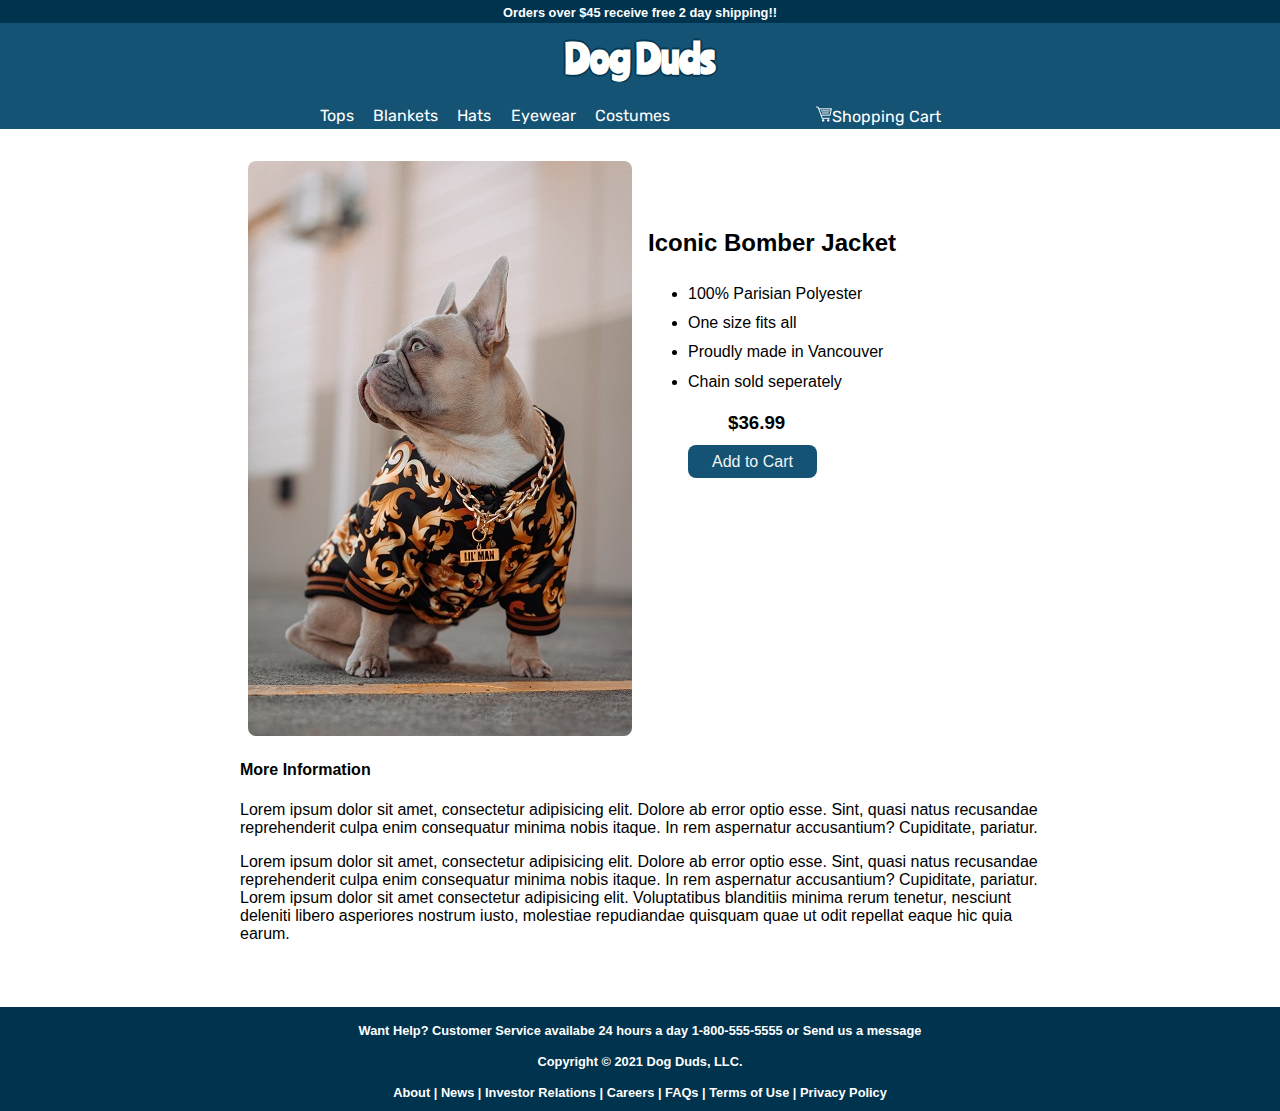
==== bomber.html @ 18c5a24c "adding 'tops' product listing page, 'bomber' product description page with css updates" ====
<!DOCTYPE html>
<html lang="en">
<head>
    <meta charset="UTF-8">
    <meta http-equiv="X-UA-Compatible" content="IE=edge">
    <meta name="viewport" content="width=device-width, initial-scale=1.0">
    <title>Dog Duds - Hound Apparel</title>
    <link rel="stylesheet" type="text/css" href="style.css">
    <link rel="preconnect" href="https://fonts.googleapis.com">
    <link rel="preconnect" href="https://fonts.gstatic.com" crossorigin>
    <link rel="preconnect" href="https://fonts.googleapis.com">
    <link rel="preconnect" href="https://fonts.gstatic.com" crossorigin>
    <link href="https://fonts.googleapis.com/css2?family=Ranchers&family=
    Rubik:wght@400;500;700&display=swap" rel="stylesheet"> 

</head>


<body>

  <div class="site-wrapper">

    <div class="banner sticky">
        Orders over $45 receive free 2 day shipping!!
    </div>

    <div class="ranchers-logo logo-container"><a href="index.html">Dog Duds</a></div>

    <nav>
      <ul class="nav-container">
          <li class="rubik"><a href="tops.html">Tops</a></li>
          <li class="rubik"><a href="tops.html">Blankets</a></li>
          <li class="rubik"><a href="tops.html">Hats</a></li>
          <li class="rubik"><a href="tops.html">Eyewear</a></li>
          <li class="rubik"><a href="tops.html">Costumes</a></li>
          <li class="rubik nav-float-right"><a href=""><img src="./img/cart-2-16.png">Shopping Cart</a></li>
      </ul>
    </nav>


    <div class="product-container">
      <div class="product-grid">
   
        <div id="product-image"><img class="product-image-contain" src="./img/card3.jpg"></div>
        <div id="product-specs">
          <h2 class="product-title">Iconic Bomber Jacket</h3>
          <ul>
            <li id="product-list">100% Parisian Polyester</li>
            <li id="product-list">One size fits all</li>
            <li id="product-list">Proudly made in Vancouver</li>
            <li id="product-list">Chain sold seperately</li>
          </ul>
          <h3 class="price">$36.99</h3>
          <a href=""><span class="add-to-cart">Add to Cart</span></a>
        </div>
        <div id="product-description">
          <h4>More Information</h4>
          <p>
            Lorem ipsum dolor sit amet, consectetur adipisicing elit. Dolore ab error optio esse. Sint, 
            quasi natus recusandae reprehenderit culpa enim consequatur minima nobis itaque. In rem aspernatur accusantium? Cupiditate, pariatur.
          </p>
          <p>
            Lorem ipsum dolor sit amet, consectetur adipisicing elit. Dolore ab error optio esse. Sint, 
            quasi natus recusandae reprehenderit culpa enim consequatur minima nobis itaque. In rem aspernatur accusantium? Cupiditate, pariatur.
            Lorem ipsum dolor sit amet consectetur adipisicing elit. Voluptatibus blanditiis minima rerum tenetur, nesciunt 
            deleniti libero asperiores nostrum iusto, molestiae repudiandae quisquam quae ut odit repellat eaque hic quia earum.
          </p>
        </div>
      </div>
    </div>  

 




  <footer> 
      <div class="foot-object">
          Want Help? Customer Service availabe 24 hours a day 1-800-555-5555 or  <a href=""> Send us a message</a>
      </div>
      <div class="foot-object">
          Copyright © 2021 Dog Duds, LLC.
      </div>
      <div class="foot-object">
          <a href="">About</a> | <a href="">News</a> | <a href="">Investor Relations</a> | <a href="">Careers</a> | <a href="">FAQs</a> | <a href="">Terms of Use</a> | <a href="">Privacy Policy</a>
      </div>
  </footer>

 
</body>
</html>
---- style.css ----
body {
    margin: auto;
    font-family: Arial, sans-serif;
}

.site-wrapper {
    display: grid;
    /* border: solid 2px red; */
}

.sticky {
    position: fixed;
    top: 0;
    width: 100%;
    z-index: 10;
    }

.banner {
    display: flex;
    list-style: none;
    font-size: 0.8rem;
    font-weight: 600;
    justify-content: center;
    background-color: #00334E;
    color: white;
    padding: .3rem 0rem .2rem;
}






/* -------------------------------------
Navigation Section
------------------------------------- */


.logo-container {
    display: flex;
    background-color: #145374;
    /* font-size: 1.1rem; */
    padding-top: 2rem;
    justify-content: center;
}

.ranchers-logo {
    font-family: 'Ranchers', cursive;
    font-size: 2.5rem;
    font-weight: 700;
    text-shadow: #00334E 2px 0 5px;
    text-shadow: 2px 0 0 rgba(0, 51, 78, 0.8), 0 -2px 0 rgba(0, 51, 78, 0.8), 0 2px 0 rgba(0, 51, 78, 0.8), -2px 0 0 rgba(0, 51, 78, 0.8);
}

.rubik {
    font-family: 'Rubik', sans-serif;
}

.nav-container {
    display: flex;
    list-style: none;
    background-color: #145374;
    padding: 1rem 25% 0rem 25%;
    justify-content: center;
    margin: auto;
}

.nav-container:hover {
    transition: .5s;
    box-shadow: 0px 8px 10px #0000006b;
}

.nav-float-right {
    margin-left: auto;
    margin-right: 0rem;
}

li {
    padding: 0.5rem 3% 0.2rem 0%;
    font-size: 1.0rem;
}

a {
    color: #fffffe;
    text-decoration: none;
}

a:hover {
    color: #d6d6d6;
}


.main {
    font-family:Arial;
    width:500px;
    display:block;
    margin:0 auto;
    }



/* -------------------------------------
Hero Section
------------------------------------- */

.grid-center-center {
    display: grid;
    position: relative;
    place-items: center; 
    text-align: center;
    padding-top: 1rem;
}

.hero-wrapper {
    border: solid 1px rgba(0, 0, 0, 0.445);
    background-color: rgba(255, 255, 255, 0.63);
    box-shadow: 3px 3px 2px #00000046;
    padding: 0rem;
    border-radius: 8px;
    display: flex;
    width: 40%;
}

.hero-cover {
    object-fit: contain;
    max-width: 1200px;
}

.hero-cover-text {
    position: absolute;
    top: 30%;
    left: 50%;
    width: 20rem;
    transform: translate(-50%, -50%);
    padding: 1.5rem 0.5rem .2rem 0.5rem;
    background-color: rgba(255, 255, 255, 0.767);
    box-shadow: 10px 10px 8px #0000006b;
    font-size: 2rem;
    color: #000000;
    border: #000000 1px solid;
    border-radius: 6px;
    text-align: center;
    justify-content: center;
}





/* -------------------------------------
Card Section
------------------------------------- */

.sub-title {
    font-size:1.7rem;
    font-weight: 600;
    padding-top: 2rem;
    text-align: center;
}


.card-container {
    display: flex;
    list-style: none;
    /* background-color: #145374; */
    /* margin: 10rem; */
    /* justify-content: center; */
    margin: auto;
    padding-top: 1rem;
    width: 70%;
}

.cards-list {
z-index: 0;
width: 100%;
display: flex;
justify-content: space-around;
flex-wrap: wrap;
}

.card {
margin-top: 20px;
margin-bottom: 20px;
margin-right: clamp(15px, 5%, 25px);
margin-left: clamp(15px, 5%, 25px);
width: 200px;
height: 250px;
border-radius: 40px;
box-shadow: 5px 5px 30px 7px rgba(0,0,0,0.25), -5px -5px 30px 7px rgba(0,0,0,0.22);
cursor: pointer;
transition: 0.4s;
/* border: solid rgba(0, 0, 0, 0.363) 1px; */
}

.card .card_image {
width: inherit;
height: inherit;
border-radius: 40px;
}

.card .card_image img {
width: inherit;
height: inherit;
border-radius: 40px;
object-fit: cover;
/* border: solid rgba(155, 155, 155, 0.164) 1px; */
}

.card:hover .card_image img {
width: inherit;
height: 80%;
border-radius: 40px 40px 0px 0px;
object-fit: cover;
transition-property: height, border-radius;
transition-duration: 0.5s;
}

.card .card_title {
text-align: center;
border-radius: 0px 0px 40px 40px;
font-family: sans-serif;
font-weight: bold;
font-size: 30px;
margin-top: -150px;
height: 30px;
}

.card:hover {
transform: scale(1.05, 1.05);
box-shadow: 5px 5px 30px 15px rgba(0,0,0,0.25), 
  -5px -5px 30px 15px rgba(0,0,0,0.22);
}

.card p {
  color: rgb(49, 49, 77);
  opacity: 0;
  font-size: 1rem;
  margin: 6.4rem 0rem 0rem 0rem;
}

.card:hover p {
  opacity:1;
  transition-property: opacity;
  transition-duration: 1s;
}

.card span {
opacity: 0;
background-color: #145374;
color: white;
font-size: 1rem;
border-radius: 5px;
padding: 0.3rem 1rem;
transform: translate(100px, 200px);
margin: 0;
}

.card:hover span {
  opacity: 1;
  transition-property: opacity;
  transition-duration: 0.5s;
}




/* -------------------------------------
Product Section
------------------------------------- */



.product-container {
    padding-top: 2rem;
    display: flex;
    width: 50rem; 
    justify-self: center; 
}

.product-grid {
    display: grid;

    grid-template-columns: 1fr 1fr;
    grid-template-rows: 1fr .1fr;
    grid-template-areas: 
        "product-image product-specs"
        "product-description product-description";
    justify-content: center;

}


#product-image {
    align-self: center;
    text-align: center;
    grid-area: product-image;
} 

.product-image-contain {
    object-fit: contain;
    max-width: 100%;
    height: auto;
    border-radius: 8px;
}

#product-specs {
    text-align: left;
    padding-left: 0.5rem;
    margin-top: 3rem;
    margin-bottom: 3rem;
    height: auto;
    grid-area: product-specs;
}

.price {
    padding-left: 5rem;
}

.add-to-cart {
    background-color: #145374;
    color: whitesmoke;
    padding: 0.5rem 1.5rem;
    border-radius: 8px;
    align-items: center;
    margin-left: 2.5rem;
}

.add-to-cart:hover {
    transition: .2s;
    box-shadow: 0px 8px 10px #0000006b;
}

#product-description {
    grid-area: product-description;
    margin-bottom: 3rem;
}

/* -------------------------------------
Footer Section
------------------------------------- */


footer {
    display: inline;
    list-style: none;
    text-align: center;
    font-size: 0.8rem;
    font-weight: 600;
    justify-content: center;
    background-color: #00334E;
    color: white;
    padding: .5rem 0rem .2rem;
}

.foot-object {
padding: 0.5rem 0 0.5rem 0;
}







/* -------------------------------------
Media Section
------------------------------------- */

@media only screen and (max-width: 1000px) {
    .nav-container {
        padding: 0rem 10% 0 10%;
    }

    .hero-wrapper {
        width: 60%;
    } 

    .hero-cover-text {
        width: 17rem;
    }
    .product-container {
        width: 80%; 
    }

    .product-title {
        font-size: 1.3rem;
    }

    #product-specs {
        padding-left: 0.5rem;
        margin-top: 0rem;
        margin-bottom: 0rem;
    }

    #product-list {
        font-size: 0.8rem;
    }


    .price {
        font-size: 1.1rem;
        padding-left: 4rem;
    }

    .add-to-cart {
        margin-left: 2rem;
    }

}


@media only screen and (max-width: 650px) {
    .ranchers-logo {
        font-size: 2rem;
    }

    .main-nav {
        padding: 0rem 0rem 0.5rem 0rem;
    }

    .nav-container {
        font-size: 1rem;
        padding: 0rem 5% 0 5%;
        justify-content: center;
        margin: auto;
    }

    .nav-float-right {
        margin-right: auto;
    }

    li {
        padding: 1rem 0.3rem 0rem 0.3rem;
        font-size: .8rem;
    }

    .hero-wrapper {
        width: 95%;
    } 

    .hero-cover-text {
    top: 30%;
    left: 50%;
    transform: translate(-50%, -50%);
    padding: 0.5rem 0rem .2rem 0rem;
    color: #000000;
    width: 15rem;
    }

    .product-container {
        width: 95%; 
     }
    .product-grid {
        display: grid;
        grid-template-columns: 1fr;
        grid-template-rows: 0.5fr 0.5fr 0.5fr ;
        grid-template-areas: 
        "product-image"
        "product-specs"
        "product-description";
        padding-top: 0rem;
    }

    #product-specs {
        padding-left: 0rem;
        margin-top: 0rem;
        margin-bottom: 0rem;
        text-align: center;
    }

    #product-list {
        font-size: 1rem;
        margin: 0;
        text-align: start;
        margin-left: 5rem;
    }

    .price {
        padding-left: 0rem;
    }

    .add-to-cart {
        margin-left: 0rem;
    }



    .card-container {
        width: 100%;
    }

    .card {
        margin: 20px auto;
    }
}
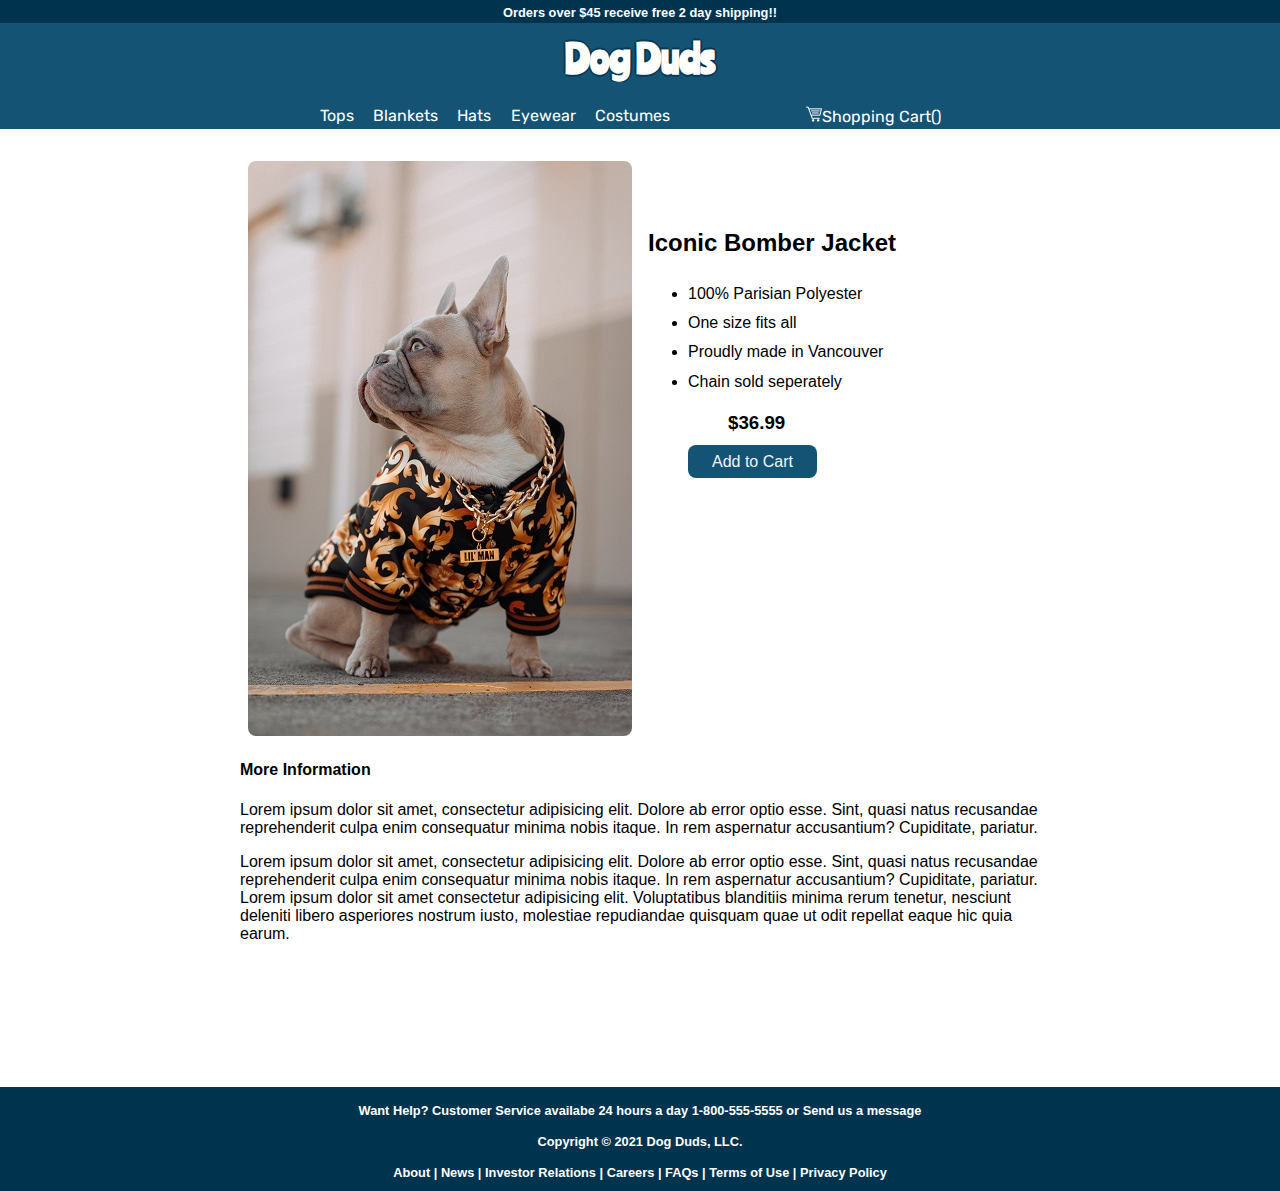
==== commit 11f92ae9: "removed shopping cart modal" ====
--- a/bomber.html
+++ b/bomber.html
@@ -13,6 +13,7 @@
     <link href="https://fonts.googleapis.com/css2?family=Ranchers&family=
     Rubik:wght@400;500;700&display=swap" rel="stylesheet"> 
 
+    <script src="script.js" defer></script>
 </head>
 
 
@@ -32,8 +33,8 @@
           <li class="rubik"><a href="tops.html">Blankets</a></li>
           <li class="rubik"><a href="tops.html">Hats</a></li>
           <li class="rubik"><a href="tops.html">Eyewear</a></li>
-          <li class="rubik"><a href="tops.html">Costumes</a></li>
-          <li class="rubik nav-float-right"><a href=""><img src="./img/cart-2-16.png">Shopping Cart</a></li>
+          <li class="rubik"><a href="costumes.html">Costumes</a></li>
+          <li class="rubik nav-float-right" data-toggle="modal" data-target="#cart"><a href=""><img src="./img/cart-2-16.png">Shopping Cart(<span class="total-count"></span>)</a></li>
       </ul>
     </nav>
 
@@ -51,7 +52,7 @@
             <li id="product-list">Chain sold seperately</li>
           </ul>
           <h3 class="price">$36.99</h3>
-          <a href=""><span class="add-to-cart">Add to Cart</span></a>
+          <a href="#" data-name="Iconic Bomber Jacket" data-price="36.99" class="add-to-cart"><span class="add-to-cart-button">Add to Cart</span></a>
         </div>
         <div id="product-description">
           <h4>More Information</h4>
@@ -86,6 +87,7 @@
       </div>
   </footer>
 
- 
+
+
 </body>
-</html>+</html>
--- a/style.css
+++ b/style.css
@@ -341,7 +341,10 @@
 
 
 footer {
-    display: inline;
+    position: relative;
+    bottom: 0;
+    width: 100%
+;    display: inline;
     list-style: none;
     text-align: center;
     font-size: 0.8rem;
@@ -350,6 +353,7 @@
     background-color: #00334E;
     color: white;
     padding: .5rem 0rem .2rem;
+    margin-top: 5rem;
 }
 
 .foot-object {
@@ -357,6 +361,17 @@
 }
 
 
+
+/* -------------------------------------
+Media Section
+------------------------------------- */
+
+
+
+
+.show-cart li {
+    display: flex;
+  }
 
 
 
@@ -402,7 +417,7 @@
         padding-left: 4rem;
     }
 
-    .add-to-cart {
+    .add-to-cart-button {
         margin-left: 2rem;
     }
 
